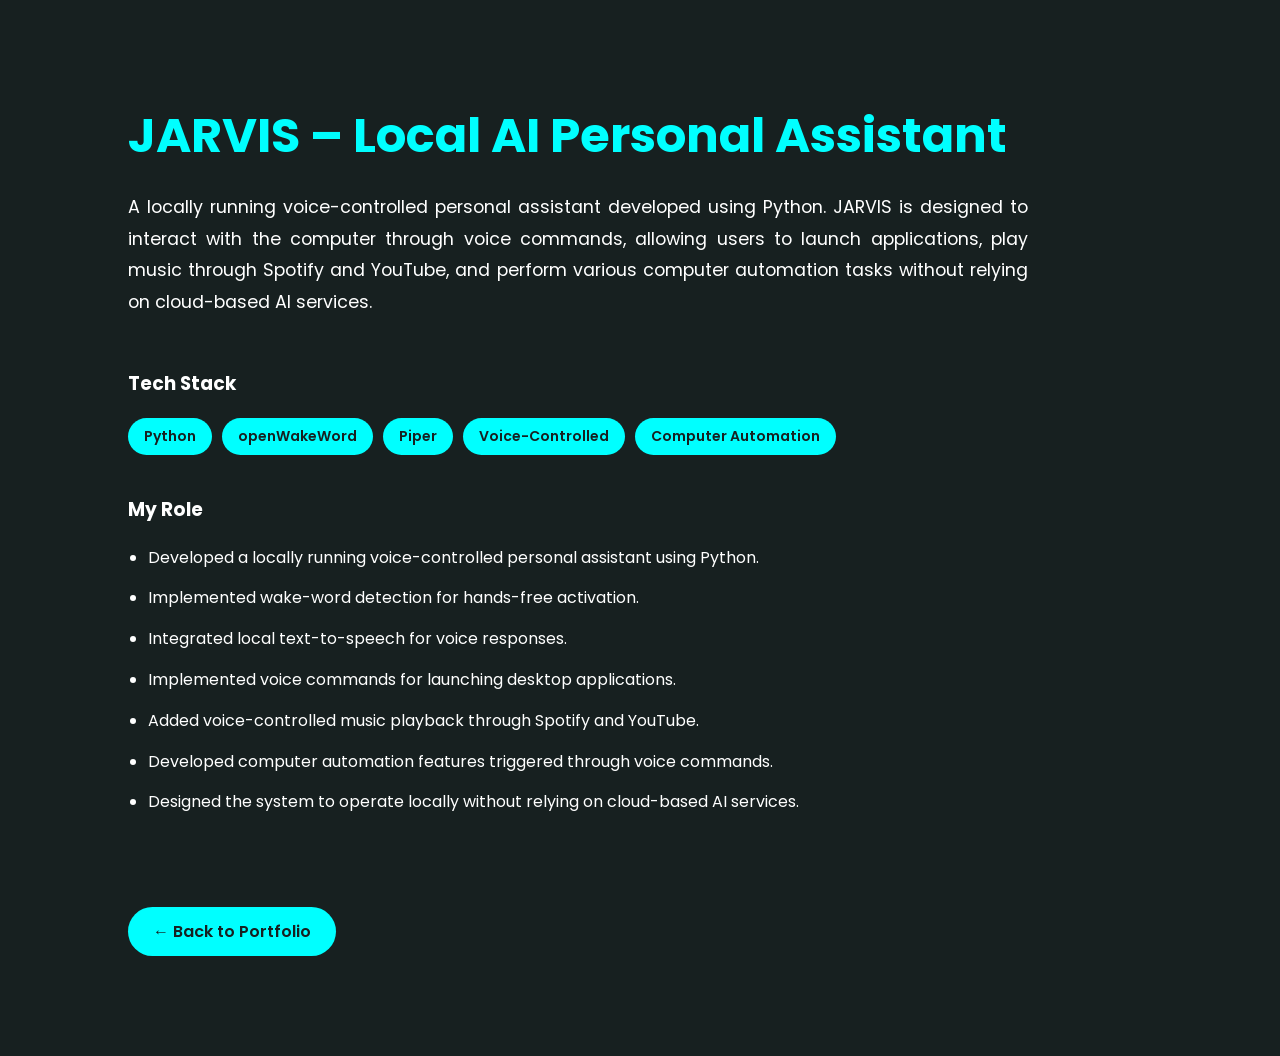
==== Jarvis.html @ 41e505f6 "Add files via upload" ====
<!DOCTYPE html>
<html lang="en">
<head>
    <meta charset="UTF-8">
    <meta name="viewport" content="width=device-width, initial-scale=1.0">
    <title>JARVIS - Local AI</title>
    <link rel="stylesheet" href="style.css">
</head>
<body>

<section class="project-details"> 
    <h1>JARVIS – Local AI Personal Assistant</h1> 
    <p> 
        A locally running voice-controlled personal assistant developed using Python. 
        JARVIS is designed to interact with the computer through voice commands, 
        allowing users to launch applications, play music through Spotify and YouTube, 
        and perform various computer automation tasks without relying on cloud-based AI 
        services. 
    </p> 
    <br><br> 
    <h3>Tech Stack</h3> 
    <div class="tech-stack"> 
        <span>Python</span> 
        <span>openWakeWord</span> 
        <span>Piper</span> 
        <span>Voice-Controlled</span>
        <span>Computer Automation</span>
    </div> 

    <h3>My Role</h3> 
    
        <ul class="role-list"> 
            <li>Developed a locally running voice-controlled personal assistant using Python.</li> 
            <li>Implemented wake-word detection for hands-free activation.</li> 
            <li>Integrated local text-to-speech for voice responses.</li>
            <li>Implemented voice commands for launching desktop applications.</li> 
            <li>Added voice-controlled music playback through Spotify and YouTube.</li> 
            <li>Developed computer automation features triggered through voice commands.</li> 
            <li>Designed the system to operate locally without relying on cloud-based AI services.</li> 
        </ul>

        <br><br>

        <a href="index.html">← Back to Portfolio</a>

    </section>
    
</body>
</html>
---- style.css ----
@import url("https://fonts.googleapis.com/css2?family=Poppins:wght@300;400;500;600;700;800;900&display=swap");


html{
    scroll-behavior: smooth;
}

section{
    min-height: 100vh;
    padding: 100px 10% 70px;
}

*{
    
    margin: 0;
    padding: 0;
    box-sizing: border-box;
    font-family: 'Poppins', sans-serif;
}

body{
    background-color: rgb(23, 32, 32);
    color: white;
}

.header {
    position: fixed;
    top: 0;
    left: 0;
    width: 100%;
    padding: 20px 10%;
    background:#172020;
    display: flex;
    justify-content: space-between;
    align-items: center;
    z-index: 100;
}

.logo {
    font-size: 25px;
    color: white;
    text-decoration: none;
    font-weight: 600;
    cursor: default;
    opacity: 0;
    animation: slideRight 1s ease forwards;
}

.navbar a {
    display: inline-block;
    font-size: 18px;
    color: white;
    text-decoration: none;
    font-weight: 500;
    margin-left: 35px;
    transition: .3s;
    opacity: 0;
    animation: slideTop .5s ease forwards;
    animation-delay: calc(.2s * var(--i));
}

.navbar a:hover, 
.navbar a.active {
    color: aqua;
}

.home {
    position: relative;
    width: 100%;
    height: 100vh;
    display: flex;
    justify-content: space-between;
    align-items: center;
    padding: 70px 10% 0;
}

.home-content {
    max-width: 600px;
}

.home-content h3 {
    font-size: 32px;
    font-weight: 700;
    opacity: 0;
    animation: slideBottom 1s ease forwards;
    animation-delay: .7s;
}

.home-content h3:nth-of-type(2) {
    margin-bottom: 30px;
    animation: slideTop 1s ease forwards;
    animation-delay: .7s;
}

.home-content h3 span {
    color: aqua;
}

.home-content h1 {
    font-size: 56px;
    font-weight: 700;
    margin: -3px 0;
    opacity: 0;
    animation: slideRight 1s ease forwards;
    animation-delay: 1s;
}

.home-content p {
    font-size: 16px;
    opacity: 0;
    animation: slideLeft 1s ease forwards;
    animation-delay: 1s;
}

.home-img img {
    max-width: 450px;
    margin-right: -20px;
    opacity: 0;
    animation: zoomIn 1s ease forwards;
    animation-delay: 2s;
}

.social-media a {
    display: inline-flex;
    justify-content: center;
    align-items: center;
    width: 40px;
    height: 40px;
    background: transparent;
    border: 2px solid aqua;
    border-radius: 50%;
    font-size: 20px;
    color: aqua;
    text-decoration: none;
    margin: 30px 15px 30px 0;
    transition: .5s ease;
    opacity: 0;
    animation: slideLeft 1s ease forwards;
    animation-delay: calc(.2s * var(--i));
}

.social-media a:hover {
    background: aqua;
    color: #1f242d;
    box-shadow: 0 0 20px aqua;
}

.btn {
    display: inline-block;
    padding: 12px 28px;
    background: aqua;
    border-radius: 400px;
    box-shadow: 0 0 10px aqua;
    font-size: 16px;
    color: #1f242d;
    letter-spacing: 1px;
    text-decoration: none;
    font-weight: 600;
    opacity: 0;
    animation: slideTop 1s ease forwards;
    animation-delay: 2s;
}

@keyframes slideRight {
    0% {
        transform: translateX(-100px);
        opacity: 0;
    }

    100% {
        transform: translateX(0);
        opacity: 1;
    }
}

@keyframes slideLeft {
    0% {
        transform: translateX(100px);
        opacity: 0;
    }

    100% {
        transform: translateX(0);
        opacity: 1;
    }
}

@keyframes slideTop {
    0% {
        transform: translateY(100px);
        opacity: 0;
    }

    100% {
        transform: translateY(0);
        opacity: 1;
    }
}

@keyframes slideBottom {
    0% {
        transform: translateY(-100px);
        opacity: 0;
    }

    100% {
        transform: translateY(0);
        opacity: 1;
    }
}

@keyframes zoomIn {
    0% {
        transform: scale(0);
        opacity: 0;
    }

    100% {
        transform: scale(1);
        opacity: 1;
    }
}

.about {
    display: flex;
    justify-content: center;
    align-items: center;
    gap: 2rem;
    background:  rgb(23, 32, 32);
}

.about-img img{
    width:350px;
    border-radius:20px;
    box-shadow:0 0 25px aqua;
}

.about-content p {
    font-size: 1rem;
    line-height: 1.8;
    text-align: justify;
}

.heading {
    font-size: 3rem;
    margin-bottom: 20px;
}

.heading span {
    color: aqua;
}

.about-content h3 {
    font-size: 2rem;
    margin: 1rem 0;
}

.about-content p {
    font-size: 1rem;
    line-height: 1.8;
}

/*---skills---*/

.skills{
    background:#172020;
}

.skills h2{
    text-align:center;
    margin-bottom:60px;
}

.skills-container{
    display:grid;
    grid-template-columns:repeat(auto-fit, minmax(280px, 1fr));
    gap:30px;
}

.skill-box{
    background:#1f242d;
    padding:35px;
    border-radius:20px;
    text-align:center;
    border:2px solid transparent;
    transition:.3s ease;
}

.skill-box:hover{
    border-color:aqua;
    transform:translateY(-10px);
    box-shadow:0 0 20px rgba(0,255,255,.3);
}

.skill-box i{
    font-size:60px;
    color:aqua;
    margin-bottom:15px;
}

.skill-box h3{
    font-size:1.5rem;
    margin-bottom:20px;
}

.skill-box ul{
    list-style:none;
    padding:0;
}

.skill-box ul li{
    margin:10px 0;
    font-size:1rem;
    color:#ddd;
}

.projects {
    background-color: rgb(23, 32, 32);
}

.projects h2 {
    text-align: center;
    margin-bottom: 60px;
}

.projects-container {
    display: grid;
    grid-template-columns: repeat(auto-fit, minmax(350px, 1fr));
    gap: 30px;
}

.project-card {
    background: #1f242d;
    border-radius: 20px;
    overflow: hidden;
    transition: .3s ease;
}

.project-card:hover {
    transform: translateY(-10px);
    box-shadow: 0 0 20px rgba(0, 255, 255, 0.3);
}

.project-card img {
    width: 100%;
    height: 220px;      /* Fixed height */
    object-fit: cover;  /* Crop to fit without stretching */
    display: block;
}

.project-content {
    padding: 25px;
}

/* ===== PROJECT DETAILS ===== */

.project-details {
    min-height: 100vh;
    padding: 100px 10%;
    background: #172020;
    color: white;
}

.project-details h1 {
    font-size: 3rem;
    color: aqua;
    margin-bottom: 20px;
}

.project-details h2 {
    font-size: 2rem;
    margin: 40px 0 20px;
}

.project-details p {
    font-size: 1.1rem;
    line-height: 1.8;
    text-align: justify;
    max-width: 900px;
}

.project-details img {
    width: 100%;
    max-width: 900px;
    border-radius: 20px;
    margin: 25px 0;
    box-shadow: 0 0 20px aqua;
}

.project-details a {
    display: inline-block;
    padding: 12px 25px;
    background: aqua;
    color: #172020;
    text-decoration: none;
    border-radius: 30px;
    font-weight: 600;
    transition: .3s ease;
}

.project-details a:hover {
    box-shadow: 0 0 20px aqua;
}

.tech-stack{
    display:flex;
    flex-wrap:wrap;
    gap:10px;
    margin:20px 0 40px;
}

.tech-stack span{
    background:aqua;
    color:#172020;
    padding:8px 16px;
    border-radius:30px;
    font-size:14px;
    font-weight:600;
}

.role-list{
    margin: 20px 0 40px;
    padding-left: 20px;
}

.role-list li{
    margin-bottom: 12px;
    line-height: 1.8;
    font-size: 1rem;
}

.contact{
    display: flex;
    align-items: center;
    justify-content: center;
    background: #172020;
}

.contact-content{
    max-width: 700px;
}

.contact-text{
    font-size: 1rem;
    line-height: 1.8;
    margin: 20px 0 35px;
    color: #d9d9d9;
}

.contact-info p{
    display: flex;
    align-items: center;
    gap: 10px;
    font-size: 1.1rem;
    margin-bottom: 18px;
}

.contact-info i{
    color: aqua;
    font-size: 22px;
}

.navbar{
    position: relative;
    display: flex;
}

.navbar a{
    position: relative;
    display: inline-block;
    font-size: 18px;
    color: white;
    text-decoration: none;
    font-weight: 500;
    margin-left: 35px;
    transition: color .3s;
    opacity: 0;
    animation: slideTop .5s ease forwards;
    animation-delay: calc(.2s * var(--i));
}

.navbar a:hover,
.navbar a.active{
    color:aqua;
}

.nav-indicator{
    position:absolute;
    bottom:-6px;
    height:3px;
    background:aqua;
    border-radius:10px;
    transition:all .35s ease;
    box-shadow:0 0 10px aqua;
}



@media (max-width: 768px){

    .header{
        padding:20px 5%;
    }

    .navbar a{
        margin-left:18px;
        font-size:16px;
    }

    .home,
    .about{
        flex-direction:column;
        text-align:center;
    }

    .home{
        height:auto;
        padding-top:120px;
    }

    .home-content{
        max-width:100%;
    }

    .home-content h1{
        font-size:42px;
    }

    .home-content h3{
        font-size:26px;
    }

    .home-img img,
    .about-img img{
        width:280px;
        max-width:100%;
        margin:40px auto 0;
    }

    .skills-container,
    .projects-container{
        grid-template-columns:1fr;
    }

    .contact-content{
        width:100%;
    }
}

/* ============================
   Achievements Page
============================ */

.achievement-page{
    padding:120px 10% 80px;
    background:#172020;
    min-height:100vh;
    text-align:center;
}

.achievement-container{
    display:grid;
    grid-template-columns:repeat(auto-fit,minmax(350px,1fr));
    gap:30px;
    margin-top:50px;
}

.achievement-card{
    background:#1f242d;
    border-radius:20px;
    padding:25px;
    transition:.3s;
    border:2px solid transparent;
}

.achievement-card:hover{
    transform:translateY(-8px);
    border-color:aqua;
    box-shadow:0 0 20px rgba(0,255,255,.3);
}

.achievement-card img{
    width:100%;
    border-radius:15px;
    margin-bottom:20px;
    border:3px solid aqua;
}

.achievement-card h2{
    margin-bottom:15px;
    color:aqua;
}

.achievement-card p{
    line-height:1.8;
    margin-bottom:10px;
}

.achievement-card small{
    color:#bdbdbd;
}

.achievement-card img{
    width:100%;
    border-radius:15px;
    border:3px solid aqua;
    transition:.3s;
    cursor:pointer;
}

.achievement-card img:hover{
    transform:scale(1.03);
    box-shadow:0 0 20px aqua;
}

/*==============================
      Certificate Lightbox
==============================*/

.certificate-img{
    width:100%;
    border-radius:15px;
    cursor:pointer;
    transition:.3s;
    border:3px solid aqua;
}

.certificate-img:hover{

    transform:scale(1.03);
    box-shadow:0 0 20px aqua;

}

.lightbox{

    display:none;
    position:fixed;
    z-index:9999;
    left:0;
    top:0;
    width:100%;
    height:100%;
    background:rgba(0,0,0,.92);

    justify-content:center;
    align-items:center;

}

.lightbox-content{

    max-width:90%;
    max-height:90%;
    border-radius:15px;
    animation:zoom .3s;

}

.close{

    position:absolute;
    top:25px;
    right:40px;
    font-size:45px;
    color:white;
    cursor:pointer;
    transition:.3s;

}

.close:hover{

    color:aqua;

}

@keyframes zoom{

    from{
        transform:scale(.7);
        opacity:0;
    }

    to{
        transform:scale(1);
        opacity:1;
    }

}
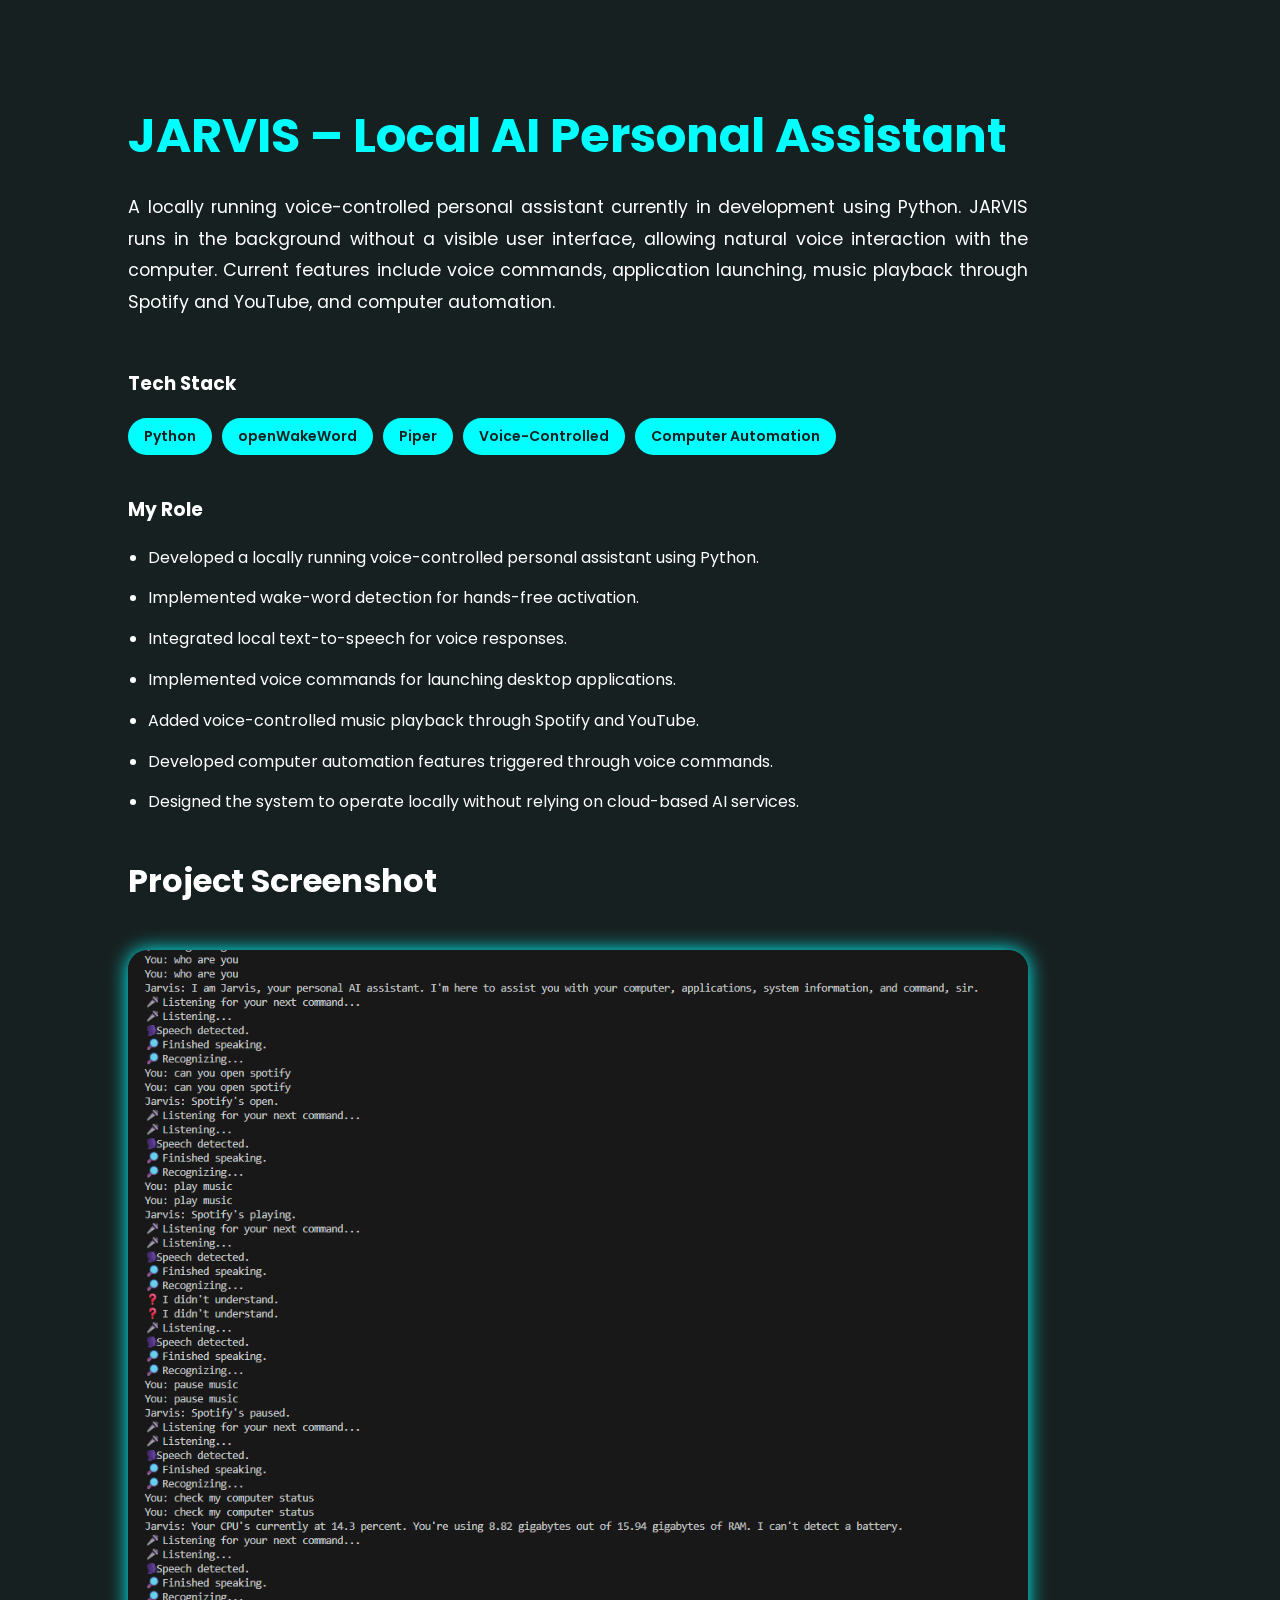
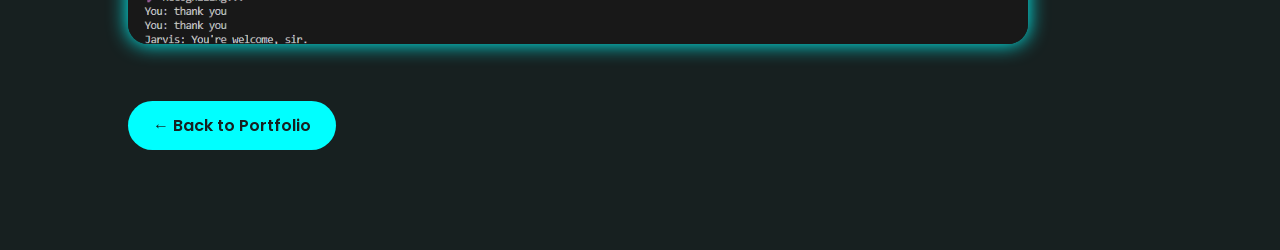
==== commit 91bc7e42: "Add files via upload" ====
--- a/Jarvis.html
+++ b/Jarvis.html
@@ -10,15 +10,19 @@
 
 <section class="project-details"> 
     <h1>JARVIS – Local AI Personal Assistant</h1> 
-    <p> 
-        A locally running voice-controlled personal assistant developed using Python. 
-        JARVIS is designed to interact with the computer through voice commands, 
-        allowing users to launch applications, play music through Spotify and YouTube, 
-        and perform various computer automation tasks without relying on cloud-based AI 
-        services. 
-    </p> 
+                <p> 
+                    A locally running voice-controlled personal assistant currently 
+                    in development using Python. JARVIS runs in the background without 
+                    a visible user interface, allowing natural voice interaction with 
+                    the computer. Current features include voice commands, application 
+                    launching, music playback through Spotify and YouTube, and computer 
+                    automation. 
+                </p>
+                
     <br><br> 
+
     <h3>Tech Stack</h3> 
+
     <div class="tech-stack"> 
         <span>Python</span> 
         <span>openWakeWord</span> 
@@ -39,6 +43,10 @@
             <li>Designed the system to operate locally without relying on cloud-based AI services.</li> 
         </ul>
 
+            <h2>Project Screenshot</h2>
+
+        <img src="images/jarvis.png">
+
         <br><br>
 
         <a href="index.html">← Back to Portfolio</a>
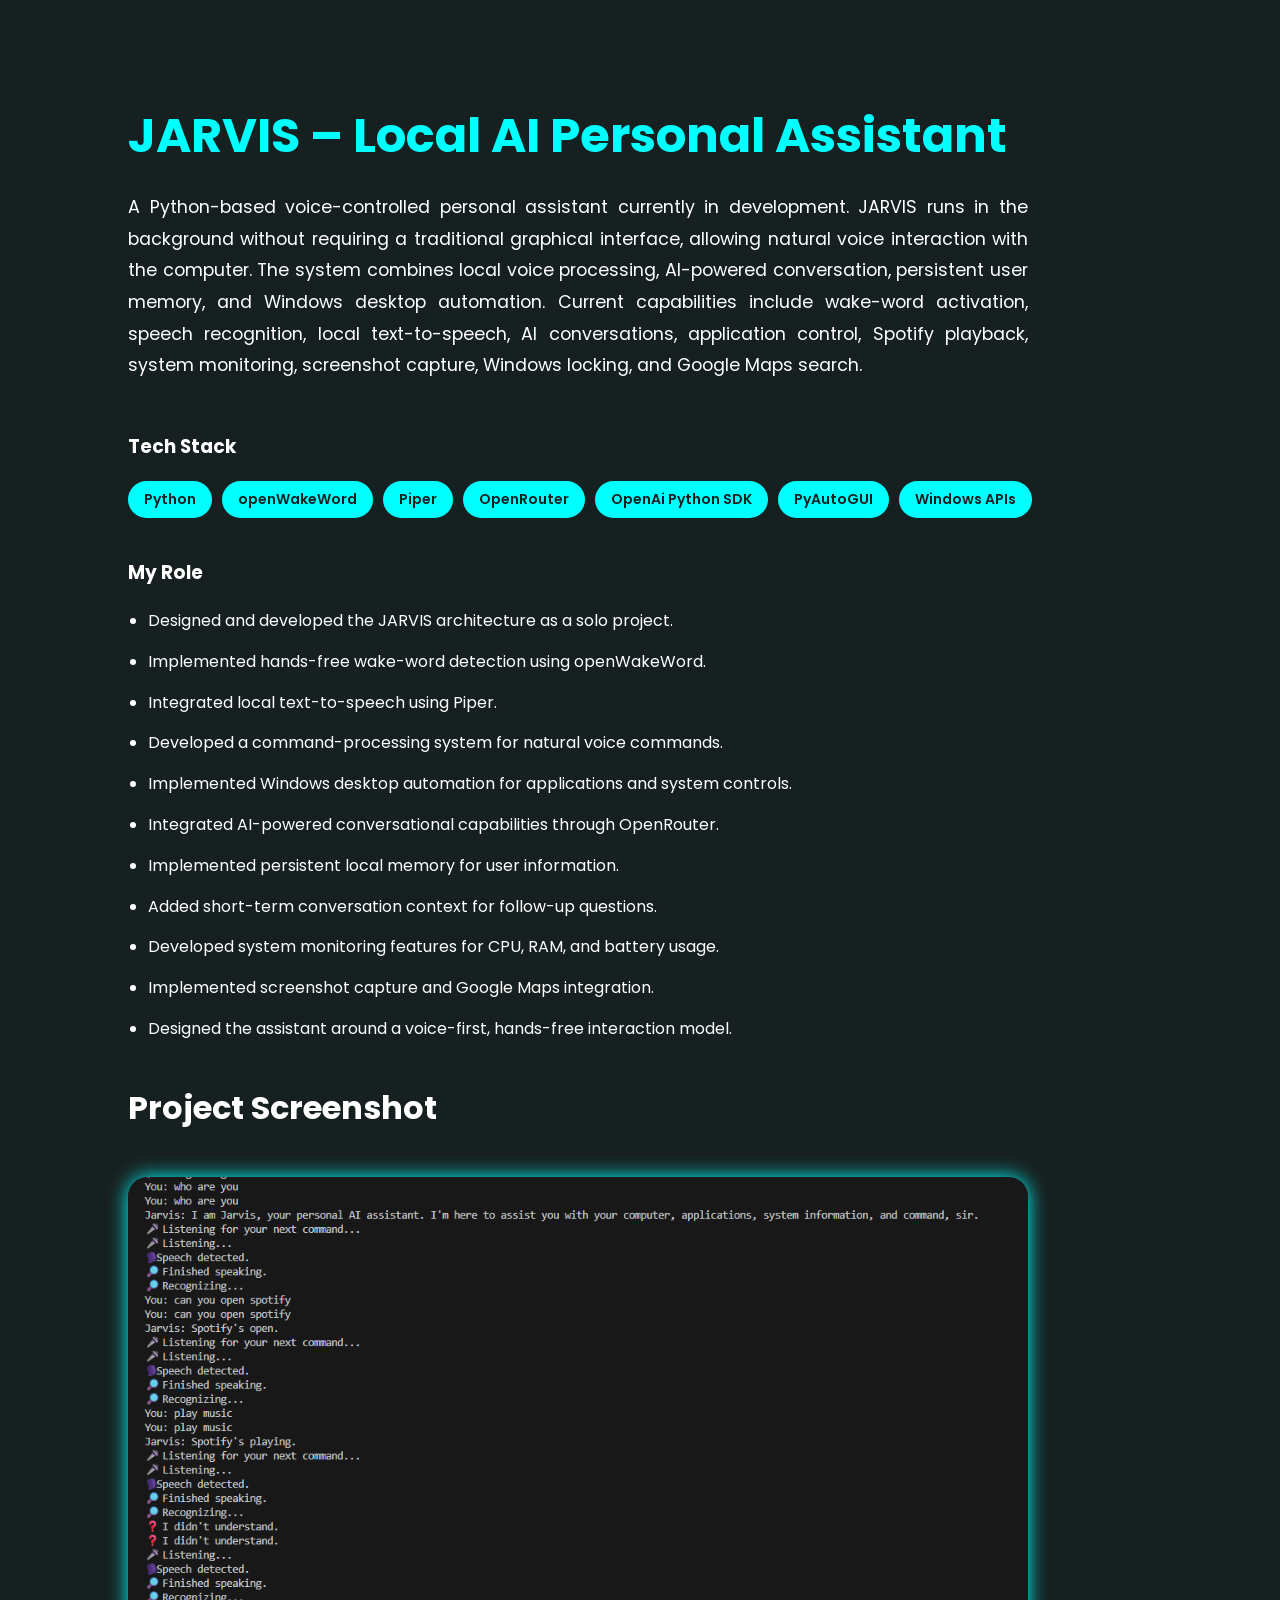
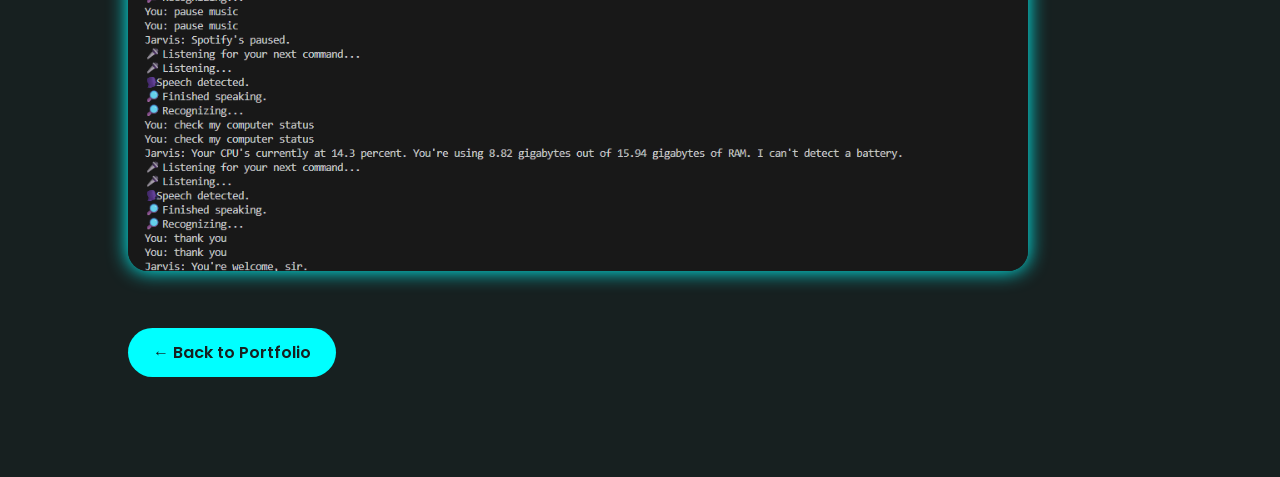
==== commit cb6fc0b3: "Add files via upload" ====
--- a/Jarvis.html
+++ b/Jarvis.html
@@ -11,12 +11,18 @@
 <section class="project-details"> 
     <h1>JARVIS – Local AI Personal Assistant</h1> 
                 <p> 
-                    A locally running voice-controlled personal assistant currently 
-                    in development using Python. JARVIS runs in the background without 
-                    a visible user interface, allowing natural voice interaction with 
-                    the computer. Current features include voice commands, application 
-                    launching, music playback through Spotify and YouTube, and computer 
-                    automation. 
+                    A Python-based voice-controlled personal assistant currently 
+                    in development. JARVIS runs in the background without requiring 
+                    a traditional graphical interface, allowing natural voice interaction 
+                    with the computer.
+
+                    The system combines local voice processing, AI-powered conversation, 
+                    persistent user memory, and Windows desktop automation.
+
+                    Current capabilities include wake-word activation, speech recognition, 
+                    local text-to-speech, AI conversations, application control, Spotify 
+                    playback, system monitoring, screenshot capture, Windows locking, and 
+                    Google Maps search.
                 </p>
                 
     <br><br> 
@@ -27,20 +33,26 @@
         <span>Python</span> 
         <span>openWakeWord</span> 
         <span>Piper</span> 
-        <span>Voice-Controlled</span>
-        <span>Computer Automation</span>
+        <span>OpenRouter</span>
+        <span>OpenAi Python SDK</span>
+        <span>PyAutoGUI</span>
+        <span>Windows APIs</span>
     </div> 
 
     <h3>My Role</h3> 
     
         <ul class="role-list"> 
-            <li>Developed a locally running voice-controlled personal assistant using Python.</li> 
-            <li>Implemented wake-word detection for hands-free activation.</li> 
-            <li>Integrated local text-to-speech for voice responses.</li>
-            <li>Implemented voice commands for launching desktop applications.</li> 
-            <li>Added voice-controlled music playback through Spotify and YouTube.</li> 
-            <li>Developed computer automation features triggered through voice commands.</li> 
-            <li>Designed the system to operate locally without relying on cloud-based AI services.</li> 
+            <li>Designed and developed the JARVIS architecture as a solo project.</li> 
+            <li>Implemented hands-free wake-word detection using openWakeWord.</li> 
+            <li>Integrated local text-to-speech using Piper.</li>
+            <li>Developed a command-processing system for natural voice commands.</li> 
+            <li>Implemented Windows desktop automation for applications and system controls.</li> 
+            <li>Integrated AI-powered conversational capabilities through OpenRouter.</li> 
+            <li>Implemented persistent local memory for user information.</li>
+            <li>Added short-term conversation context for follow-up questions.</li> 
+            <li>Developed system monitoring features for CPU, RAM, and battery usage.</li>
+            <li>Implemented screenshot capture and Google Maps integration.</li>
+            <li>Designed the assistant around a voice-first, hands-free interaction model.</li>
         </ul>
 
             <h2>Project Screenshot</h2>
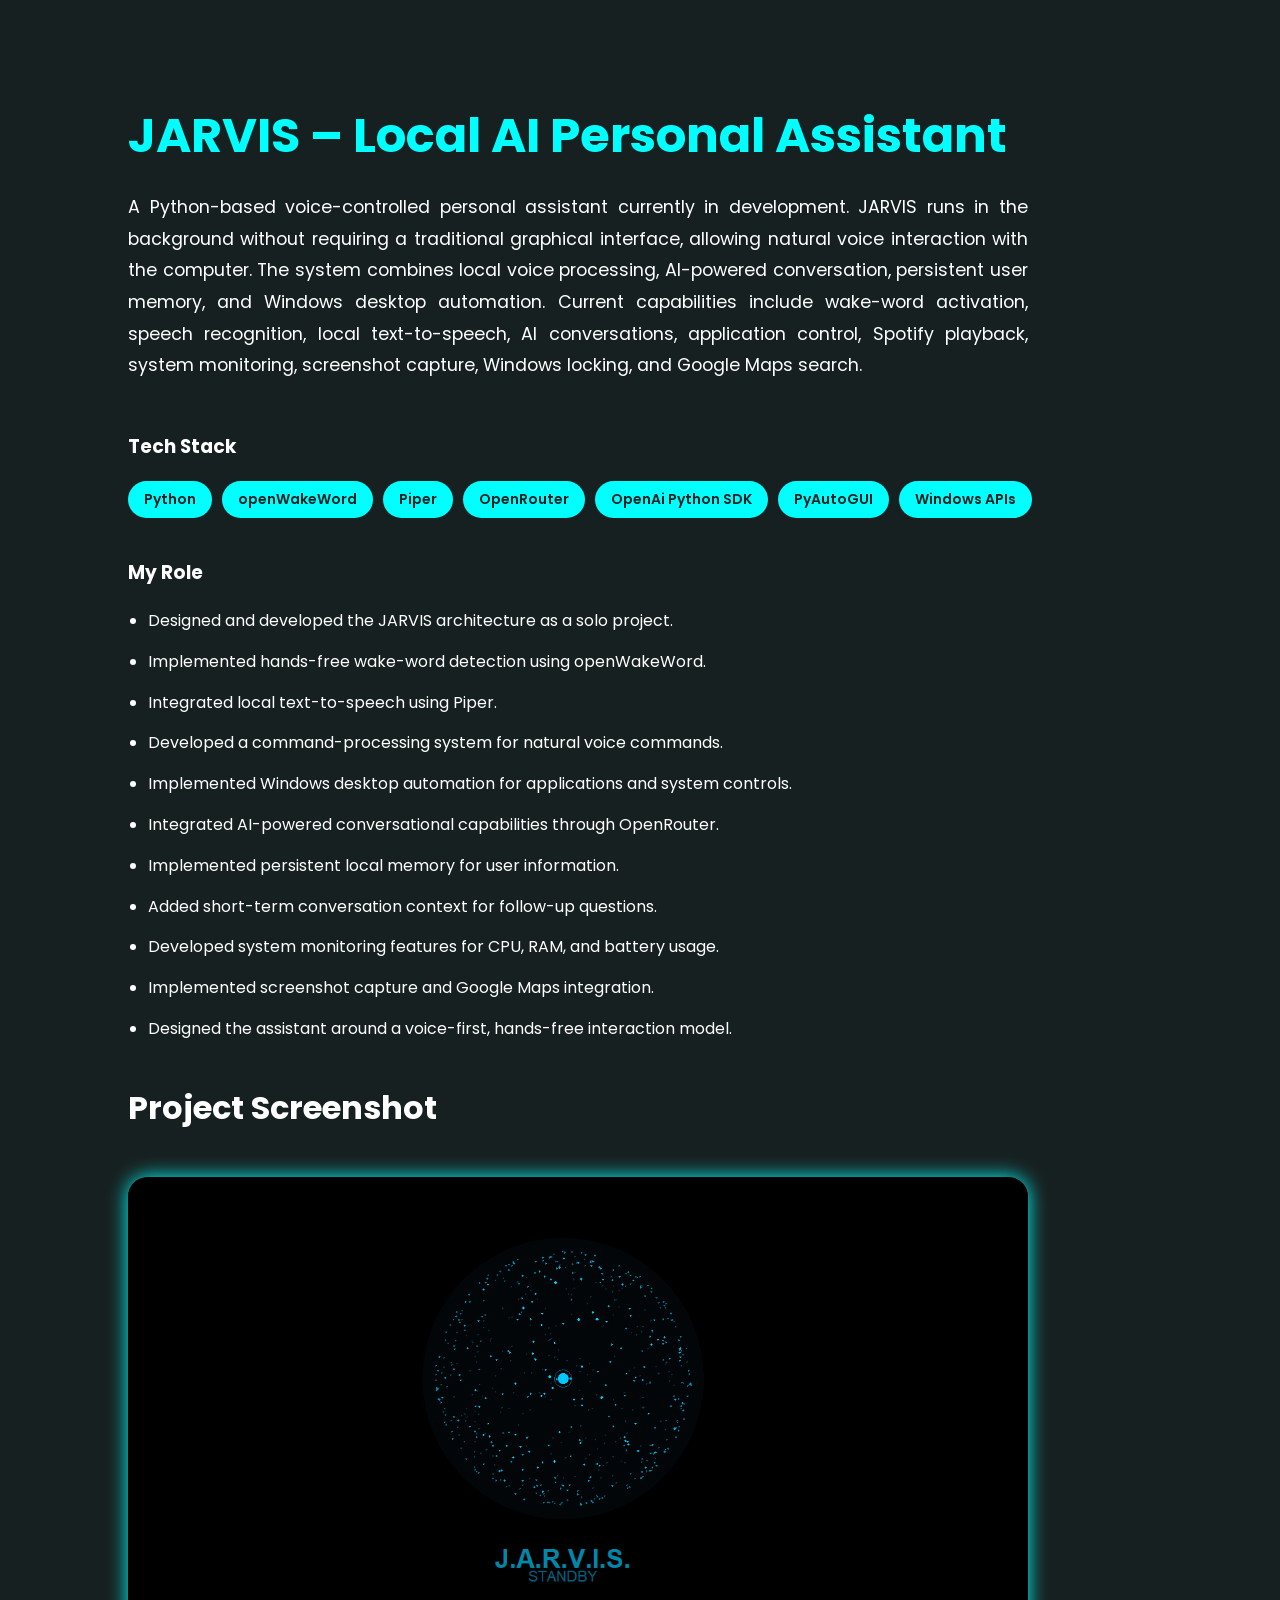
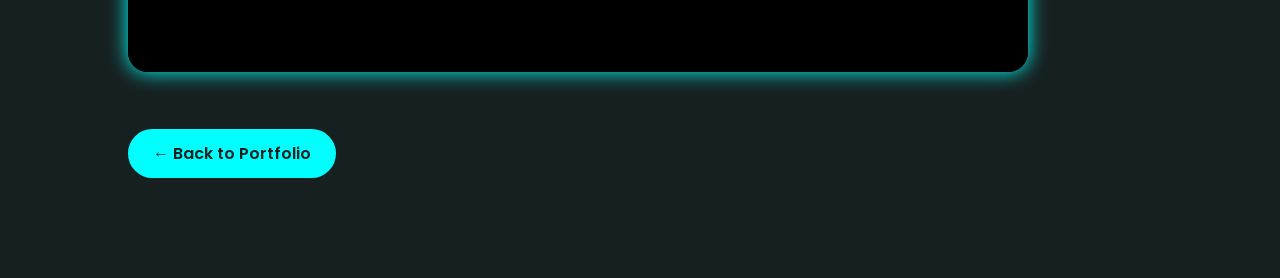
==== commit 3a21e15a: "Update project screenshot and HTML formatting Updated project screenshot and fixed formatting." ====
--- a/Jarvis.html
+++ b/Jarvis.html
@@ -57,7 +57,7 @@
 
             <h2>Project Screenshot</h2>
 
-        <img src="images/jarvis.png">
+        <img src="images/jarvisUI.png">
 
         <br><br>
 
@@ -66,4 +66,4 @@
     </section>
     
 </body>
-</html>+</html>
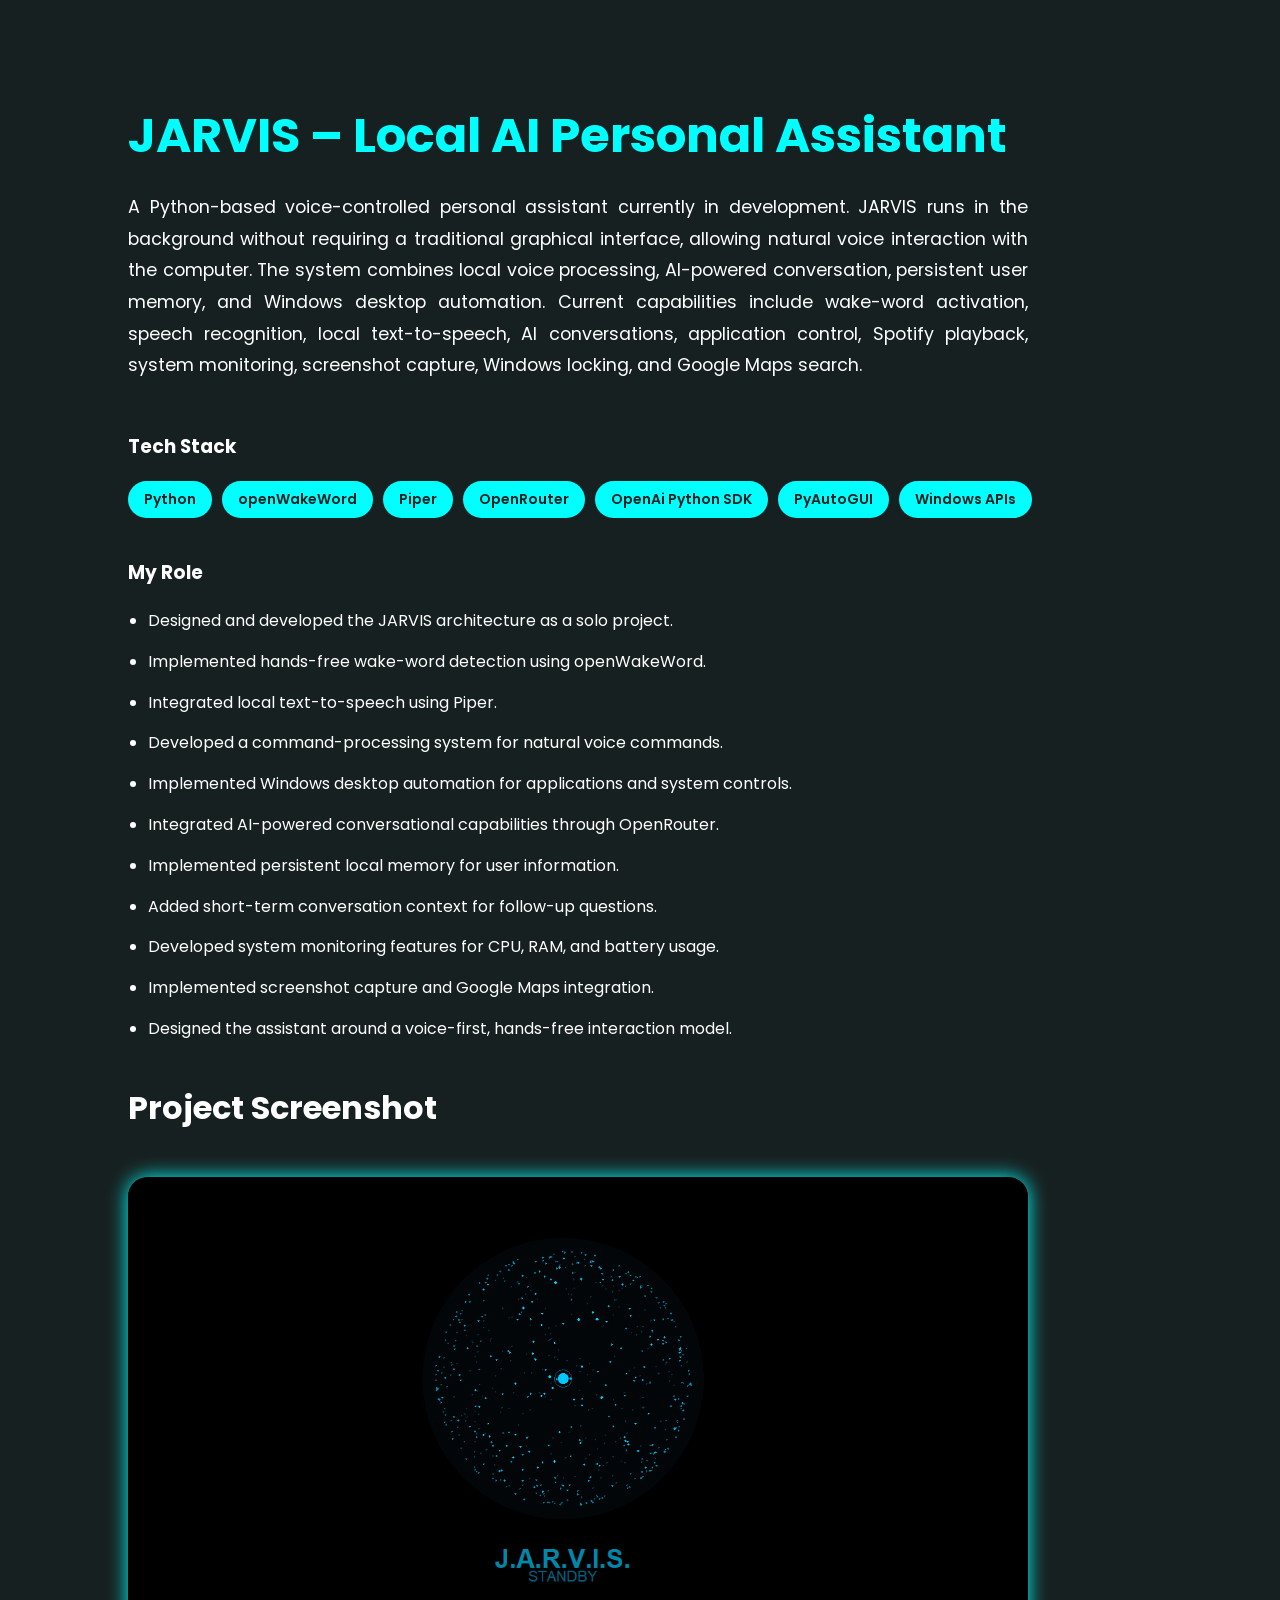
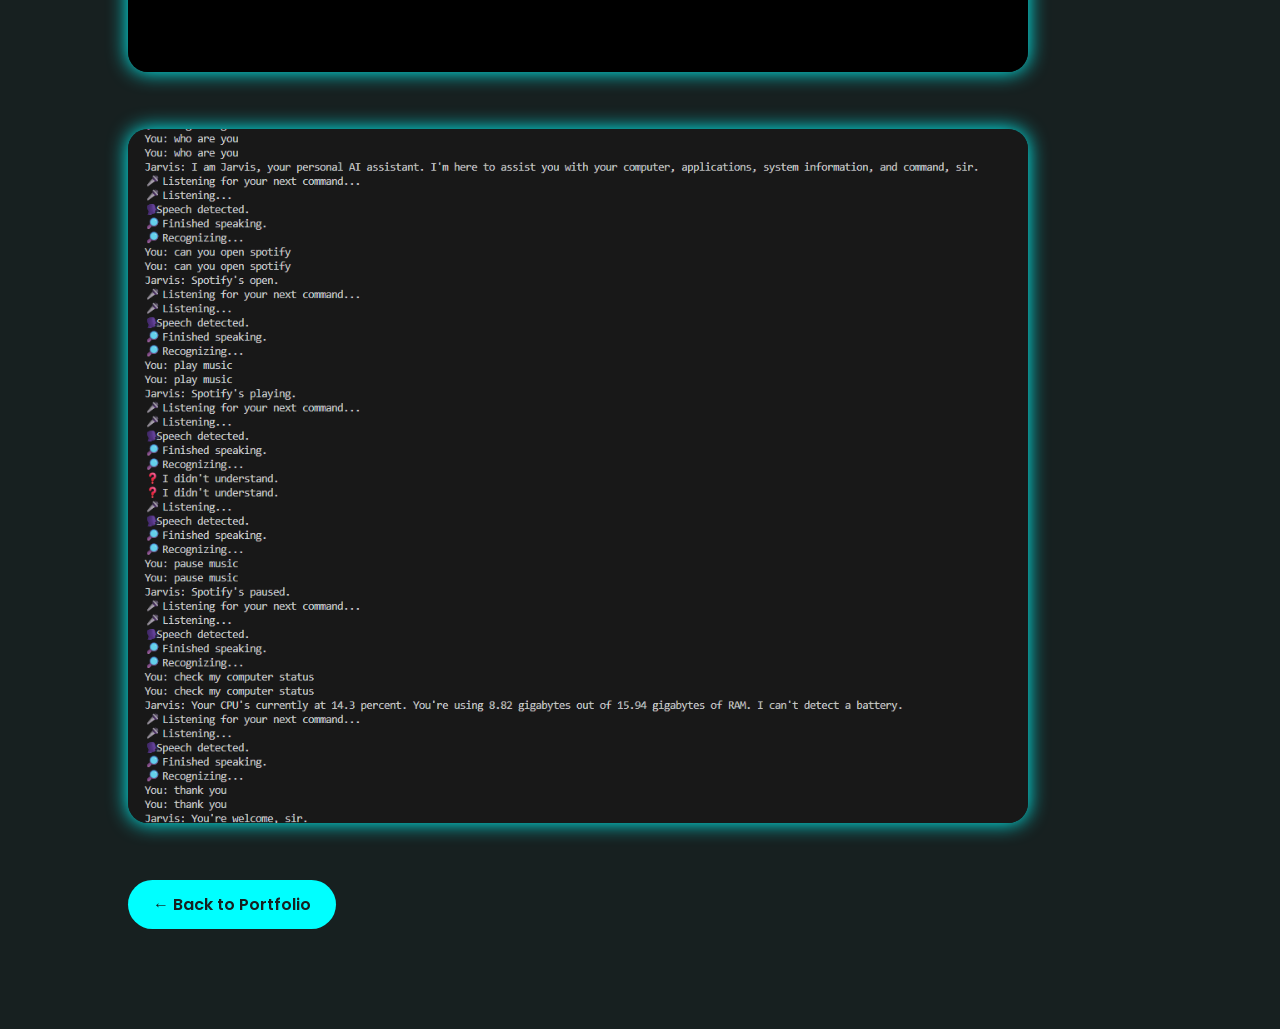
==== commit 9287d928: "Update Jarvis.html" ====
--- a/Jarvis.html
+++ b/Jarvis.html
@@ -58,6 +58,7 @@
             <h2>Project Screenshot</h2>
 
         <img src="images/jarvisUI.png">
+        <img src="images/jarvis.png">
 
         <br><br>
 
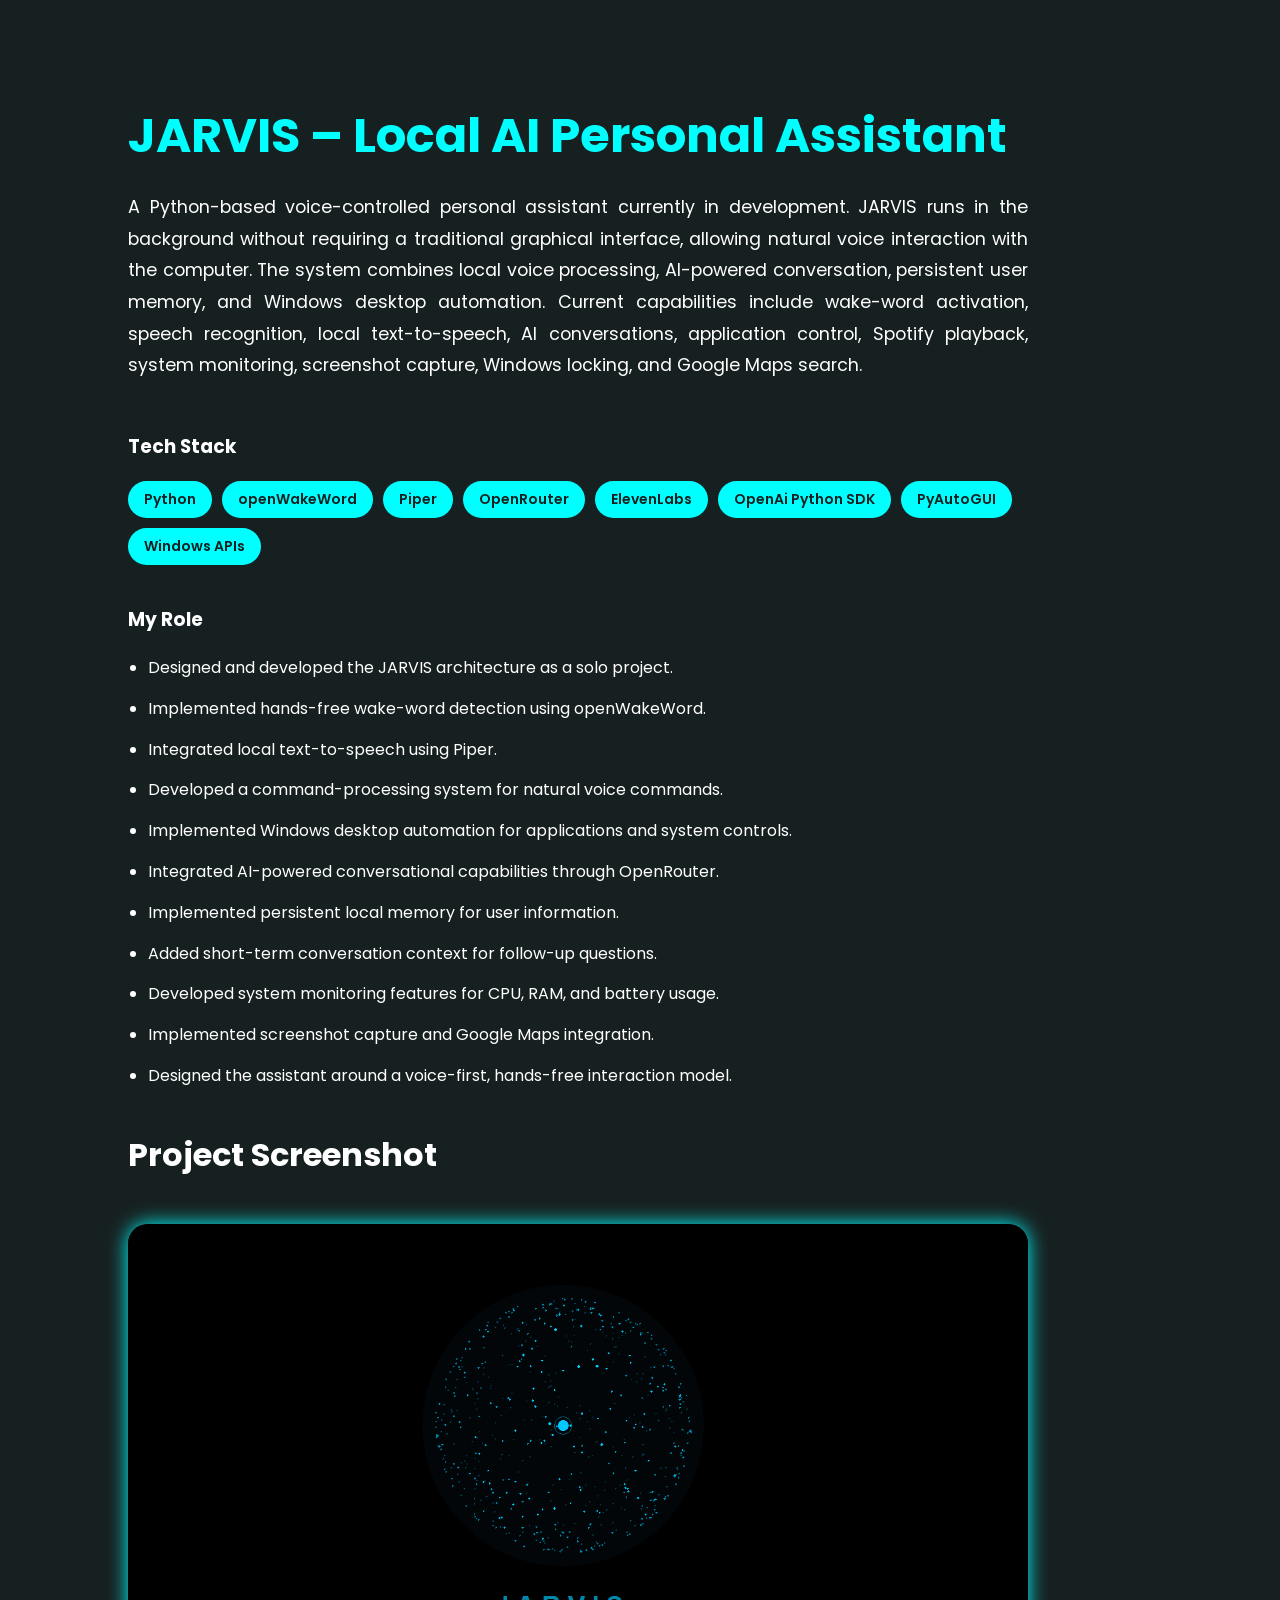
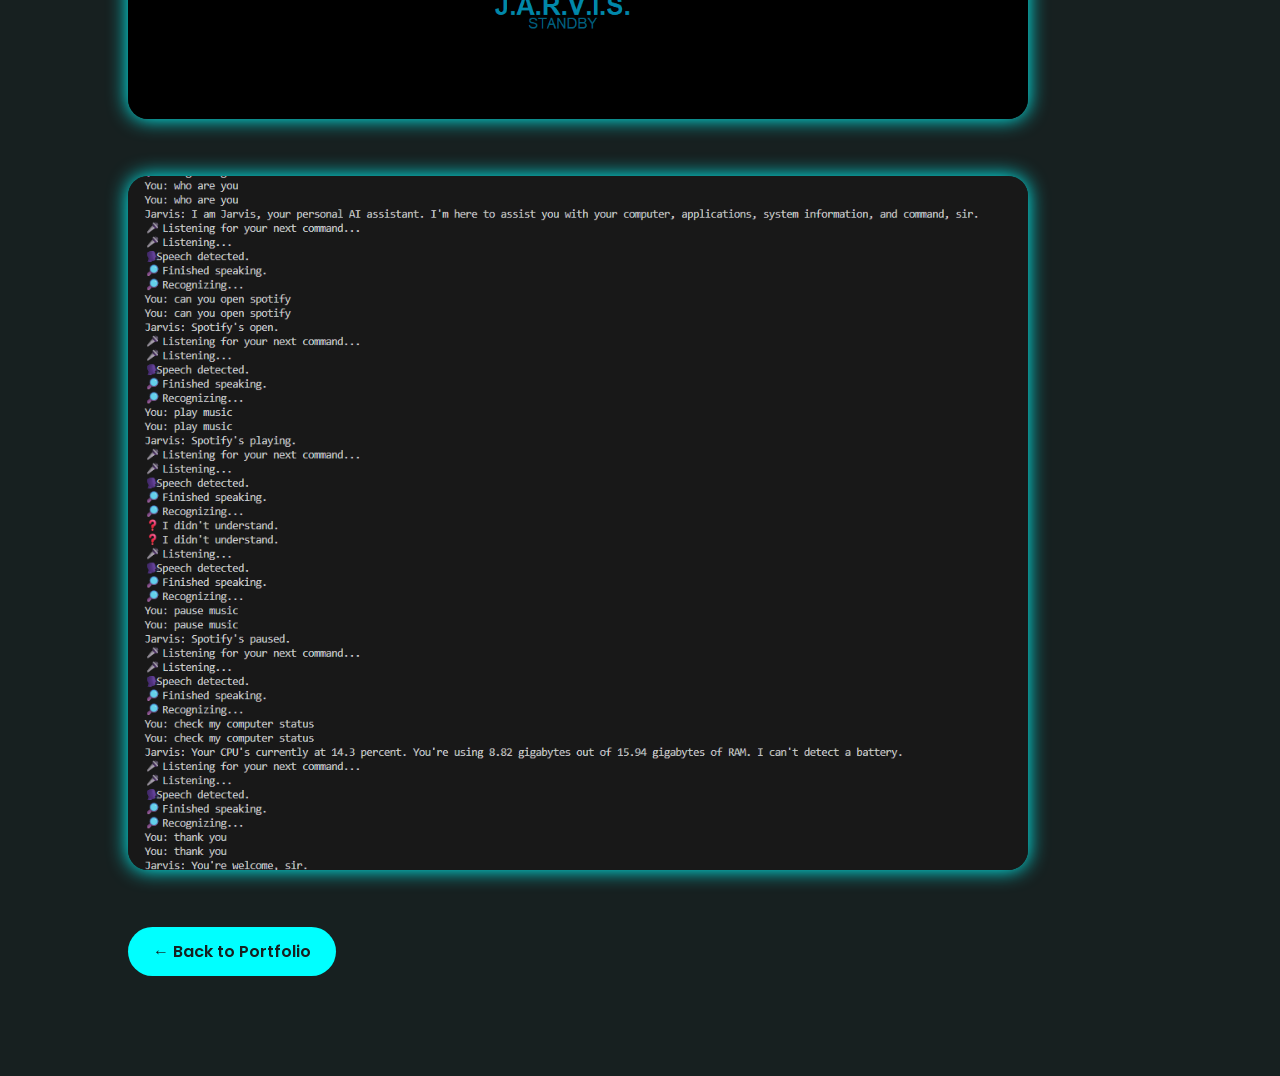
==== commit 446ede3f: "Revise Jarvis.html with new tech stack and formatting Updated tech stack to include ElevenLabs and i" ====
--- a/Jarvis.html
+++ b/Jarvis.html
@@ -34,6 +34,7 @@
         <span>openWakeWord</span> 
         <span>Piper</span> 
         <span>OpenRouter</span>
+        <span>ElevenLabs</span></span>
         <span>OpenAi Python SDK</span>
         <span>PyAutoGUI</span>
         <span>Windows APIs</span>
